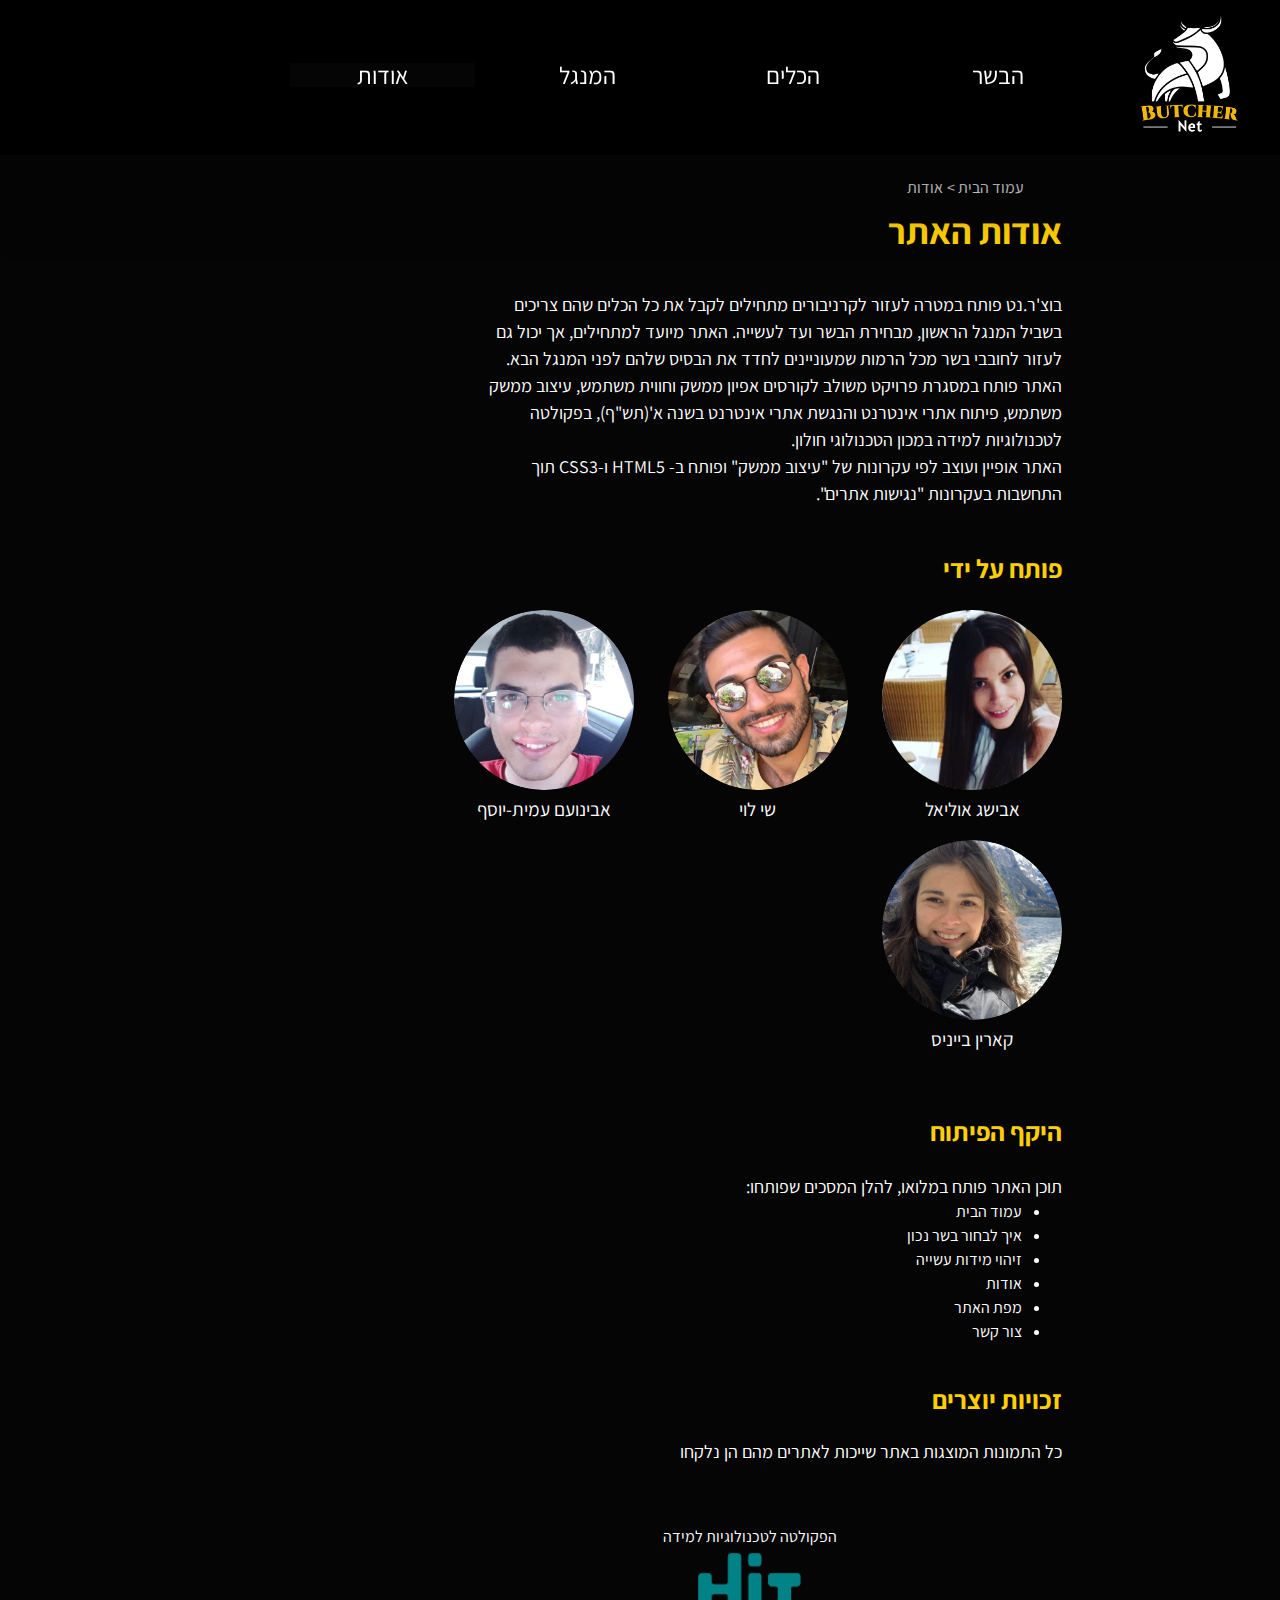
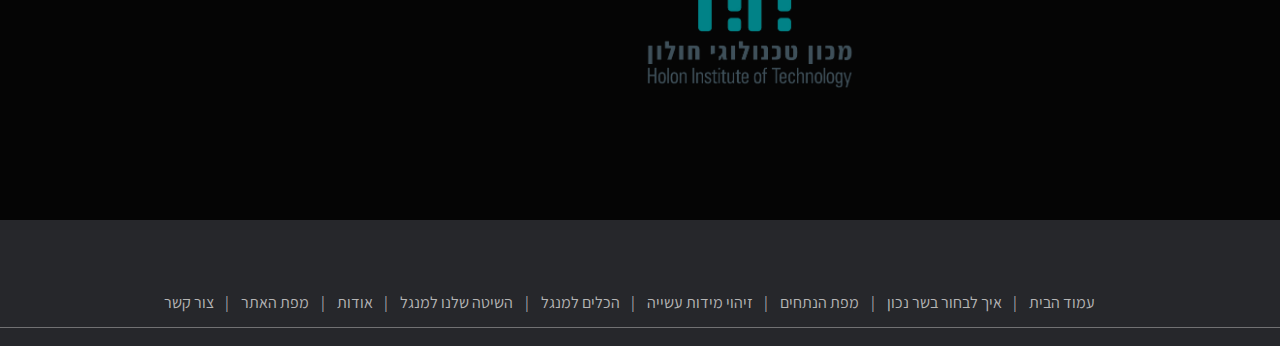
==== about.html @ 067b2d6e "init" ====
﻿<!DOCTYPE html>
<html lang="he" dir="rtl">

<head>
    <meta charset="utf-8" />
    <title>אתר המתמחה בבשר - Butcher.Net | אודות </title>
    <meta name="description" content="אודות" />
    <meta name="keywords" content="אודות האתר, פרויקט פיתוח אתר, אבישג אוליאל, שי לוי, אבינועם עמית-יוסף, קארין בייניס" />
    <meta name="author" content="Avishag Oliel, Shay Levi, Avinoam Amit-Joseph, Karin Baenis" />
    <meta name="viewport" content="width=device-width, initial-scale=1.0, user-scalable=yes">
    <link rel="icon" href="images/black-logo.png" type="image/png" sizes="16x16">


    <!-- CSS -->

    <link href="styles/reset.css" rel="stylesheet" />
    <link href="styles/‏‏myStyle-2.css" rel="stylesheet" />

    <!-- JS -->
    <script src="jScripts/jquery-1.12.0.min.js"></script>




</head>


<!-- תפריט רגיל -->
<body>
    <header>
        <a id="mainContent" title="דלג לתוכן" href="#">דלג לתוכן</a>
        <div class="header_navbar">
            <nav class="nav-1" id="first-nav">
                <ul class="nav-ul">
                    <li class="nav-image">
                        <a tabindex="1" href="#">
                            <img class="logo" id="one-logo" src="images/logo.png" alt="">
                        </a>
                    </li>
                    <li tabindex="2" class="top-nav">
                        הבשר
                        <ul class="drop-rap">
                            <li class="drop-nav"><a tabindex="2" class="page-link" href="howToChooseRight.html">איך לבחור בשר נכון</a></li>
                            <li class="drop-nav"><a tabindex="2" class="page-link no-drop" href="#">מפת הנתחים</a></li>
                            <li class="drop-nav"><a tabindex="2" class="page-link" href="DOfD.html">זיהוי מידות עשייה</a></li>
                        </ul>
                    </li>
                    <li tabindex="3" class="top-nav">
                        הכלים
                        <ul class="drop-rap">
                            <li class="drop-nav"><a tabindex="3" class="page-link no-drop" href="#">הכלים למנגל</a></li>
                        </ul>
                    </li>
                    <li tabindex="4" class="top-nav">
                        המנגל
                        <ul class="drop-rap">
                            <li class="drop-nav"><a tabindex="4" class="page-link no-drop" href="#"> השיטה שלנו למנגל</a></li>
                        </ul>
                    </li>
                    <li class="top-nav">
                        <a class="abut-nav" tabindex="5" href="about.html">אודות</a>
                    </li>
                </ul>
            </nav>
        </div>
    </header>
    <div id="breadcrumbs">
        <nav>
            <ol>
                <li><a href="index.html">עמוד הבית </a></li>
                <li>אודות</li>
            </ol>
        </nav>
    </div>
    <div class="container-about">
        <article id="about-main" role="main">
            <h1 class="h-map">אודות האתר</h1>
            <section class="about-sec">
                <p class="p-about">
                    בוצ'ר.נט פותח במטרה לעזור לקרניבורים מתחילים לקבל את כל הכלים שהם
                    צריכים בשביל המנגל הראשון, מבחירת הבשר ועד לעשייה.
                    האתר מיועד למתחילים, אך יכול גם לעזור לחובבי בשר מכל הרמות
                    שמעוניינים לחדד את הבסיס שלהם  לפני המנגל הבא.
                </p>
                <p class="p-about">
                    האתר פותח במסגרת פרויקט משולב לקורסים אפיון ממשק וחווית משתמש, עיצוב ממשק משתמש,
                    פיתוח אתרי אינטרנט והנגשת אתרי אינטרנט בשנה א'(תש"ף), בפקולטה לטכנולוגיות למידה במכון הטכנולוגי חולון.
                </p>

                <p class="p-about">
                    האתר אופיין ועוצב לפי עקרונות של "עיצוב ממשק" ופותח ב- HTML5 ו-CSS3 תוך התחשבות בעקרונות
                    "נגישות אתרים".
                </p>
            </section>
            <section class="about-sec">
                <h2 class="sec-h-about">פותח על ידי</h2>
                <div class="about-img" id="avishag"><p>אבישג אוליאל</p></div>
                <div class="about-img" id="shay"><p>שי לוי</p></div>
                <div class="about-img" id="avinoam"><p>אבינועם עמית-יוסף</p></div>
                <div class="about-img" id="karin"><p>קארין בייניס</p></div>
            </section>
            <section class="about-sec">
                <h2 class="sec-h-about">היקף הפיתוח</h2>
                <p class="p-about">
                    תוכן האתר פותח במלואו, להלן המסכים שפותחו:
                </p>
                <ul>
                    <li><a href="index.html">עמוד הבית</a></li>
                    <li><a href="howToChooseRight.html">איך לבחור בשר נכון</a></li>
                    <li><a href="DOfD.html">זיהוי מידות עשייה</a></li>
                    <li><a href="about.html">אודות</a></li>
                    <li><a href="siteMap.html">מפת האתר</a></li>
                    <li><a href="contactUs.html">צור קשר</a></li>
                </ul>
                <section class="about-sec">
                    <h2 class="sec-h-about">זכויות יוצרים</h2>
                    <p class="p-about">
                        כל התמונות המוצגות באתר שייכות לאתרים מהם הן נלקחו
                    </p>

                    <div id="logoHit">
                        <a href="http://www.hit.ac.il/telem/overview" target="_blank">הפקולטה לטכנולוגיות למידה</a>
                        <img src="images/HIT-logo.png" alt="לוגו המכון הטכנולוגי חולון" />
                    </div>
                </section>
            </section>
</article>
    </div>
    <!-- Site footer -->
    <footer class="site-footer">
        <div class="container-so">
            <nav>
                <ul>
                    <li><a tabindex="6" href="index.html">עמוד הבית</a></li>
                    <li><a tabindex="7" href="howToChooseRight.html">איך לבחור בשר נכון</a></li>
                    <li><a tabindex="8" class="no-drop" href="#">מפת הנתחים</a></li>
                    <li><a tabindex="9" href="DOfD.html">זיהוי מידות עשייה</a></li>
                    <li><a tabindex="10" class="no-drop" href="#">הכלים למנגל</a></li>
                    <li><a tabindex="11" class="no-drop" href="#"> השיטה שלנו למנגל</a></li>
                    <li><a tabindex="12" href="about.html">אודות</a></li>
                    <li><a tabindex="13" href="siteMap.html">מפת האתר</a></li>
                    <li><a tabindex="14" href="contactUs.html">צור קשר</a></li>
                </ul>
            </nav>
            <hr>
        </div>
    </footer>
</body>
</html>
---- styles/‏‏myStyle-2.css ----
﻿/*  font  */
@import url('https://fonts.googleapis.com/css2?family=Assistant&display=swap');


/*  שאילתות מדיה להתאמה של הדף בהגדלה עד 200% */
@media only screen and (max-width: 1400px) {

    #one-logo {
        width: 100px;
    }

    .col .span_3_of_6 {
        position: absolute;
        display: block;
        right: 90%;
    }

    .container-contact, .container-how-to, container-siteMap {
        position: relative;
        margin: 5% 10% 0% 30%;
    }

    #first-nav {
        right: 10%;
        top: 8%;
    }
    .abut-nav {
        font-family: 'Assistant', sans-serif;
        display: block;
        background-color: #050505;
        color: white;
        text-align: center;
        width: -94px;
        padding: unset;
        margin-right: 0 auto;
    }
    #secound-nav {
        z-index: 5000;
    }

    .doneness .shipud-pic {
        position: absolute;
        display: inline-block;
        top: 20%;
        left: -35%;
        height: 600px;
    }

    .box#rare {
        z-index: 1000;
        position: absolute;
        display: inline-block;
        top: 24%;
        left: -33%;
        width: 180px;
        height: 17%;
        background: #05050544;
        box-shadow: #05050544 3px 1px;
    }

    #chef_pic {
        position: absolute;
        top: 18%;
        left: -227px;
        width: 60%;
        left: -220px;
        z-index: -100;
    }

    #hand_method {
        display: block;
        right: 0%;
    }

    #temperature_method {
        position: relative;
        top: 100px;
        left: 0;
    }





        /* חוצץ לבן ייעלם בהגדלה מעל 100 אחוז */
        #zoom-white-block-hide {
            display: none;
        }
}     

body {
    display: initial;
    width: 1280px !important;
    direction: rtl;
    background-color: #050505;
    color: white;
    font-family: 'Assistant', sans-serif;
}

header {
    position: sticky;
    top: 0;
    height: 155px;
    z-index: 1;
}


/* nav-1 */
.nav-1 {
    display: block;
    font-size: x-large;
}

.header_navbar {
    height: 155px;
}

.nav-ul {
    height: 155px;
    display: flex;
    align-items: center;
    background-color: #000000de;
    box-shadow: 8px 12px 80px #050505
}


.drop-rap {
    display: none;
    position: absolute;
    background: #050505b7;
}

.drop-nav {
    font-family: 'Assistant', sans-serif;
    display: block;
    background-color: #050505;
    color: white;
    text-align: center;
    width: -94px;
    padding: unset;
    margin-right: 0 auto;
}

    .drop-nav:hover li {
        display: block;
        position: relative;
        right: 140px;
        top: -49px;
    }

    .drop-nav:focus li {
        display: block;
        position: relative;
        right: 140px;
        top: -49px;
    }


.top-nav {
    font-family: 'Assistant', sans-serif;
    float: right;
    display: block;
    color: white;
    text-decoration: none;
    text-align: center;
    /*  גורם לתפריט לרדת ב175 אחוז הגדלה */
    width: 185px;
    height: 30px;
    padding: 10px;
    transition: 0.2s;
}

    .top-nav:hover ul, .top-nav:focus ul, .top-nav:focus-within ul {
        padding: 0;
        float: none;
        color: white;
        display: block;
        position: relative;
        top: 20px;
        box-shadow: 0px 8px 40px #ffffff38;
    }

    .top-nav:hover, .top-nav:focus, .top-nav:focus-within {
        border-bottom: 3px solid #ffd000;
        transition: 0.2s;
        z-index: 1;
    }




.page-link {
    color: white;
    text-decoration: none;
    font-size: 18px;
    display: block;
    position: relative;
    height: 34px;
    padding-top: 9px;
}

@keyframes opacity {

    0% {
        background-color:  #ffd000;
        color: #000;

    }
    70% {
        background-color: #000;
          color: #ffd000;
          opacity: 0.8;
       }

       100% {
        background-color:  #ffd000;
        color: #000;
        opacity: 1;
       }
        

}


    .page-link:hover, .page-link:focus, .page-link:focus-within {
        color: #ffd000;
        background-color: #80808000;
        padding-top: 9px;
        animation: opacity 1s ease-in-out ;
      
    }

nav ul .nav-image {
    height: fit-content;
    margin-left: 40px;
}

    nav ul .nav-image:hover, .nav-image:focus-within {
        transition: 0.2s;
        transform: scale(1.1);
        background-color: transparent;
    }

    .no-drop{
        cursor:no-drop;
    }
/* Breadcrumbs */

nav ol li {
    display: inline-block;
    font-family: 'Assistant', sans-serif;
}

    nav ol li:after {
        content: ">";
    }

    nav ol li:last-child:after {
        content: " ";
    }


#breadcrumbs {
    margin-right: 216px;
    margin-top: 25px;
}

    /* פוקוס על קישור במעבר עם המקלדת - 2.4.7 */
    a:focus {
        border: 2px solid #ffd000;
    }

    /* קישור נסתר - דלג לתוכן*/


    a#mainContent {
        font-size: large;
        position: fixed;
        overflow: hidden;
        color: white;
        right: -2000px;
    }


        a#mainContent:focus {
            top: 10%;
            right: 12%;
            overflow: visible;
        }

.logo {
    width: 100px;
    text-decoration: none;
}


a .logo:hover {
    border-bottom: none;
}


/*footer*/
.site-footer-home {
    background-color: #26272b;
    padding: 25px 0 1px 0px;
    color: #737373;
}
.site-footer {
    background-color: #26272b;
    padding: 25px 0 1px 0px;
    color: #737373;
    margin-top: 10%;
}


    .site-footer hr {
        border-top-color: #bbb;
        opacity: 0.5
    }



footer nav {
    padding: 0;
}

footer nav ul {
    text-align: center;
    margin-top: 50px;
}
    footer nav ul li {
        display: inline-block;
    }

        footer nav ul li a {
            color: #b5b5b5;
        }

            footer nav ul li a:after {
                content: "|";
                display: inline-block;
                height: 10px;
                margin: 0 12px 0 7px;
            }
            footer nav ul li a:hover, footer nav ul li a:focus, footer nav ul li a:focus-within{
                color:white;
            }

            footer nav ul li:last-child a:after {
                content: "";
            }


@media (max-width:991px) {
    .site-footer [class^=col-] {
        margin-bottom: 30px
    }
}

@media (max-width:767px) {
    .site-footer {
        padding-bottom: 0
    }

        .site-footer .site-footer .social-icons {
            text-align: center
        }
}


/* טופס צור קשר */
input[type=text], select, textarea {
    width: 100%;
    padding: 12px;
    border: 1px solid #ccc;
    border-radius: 4px;
    box-sizing: border-box;
    margin-top: 6px;
    margin-bottom: 16px;
    resize: vertical;
}

input[type=submit] {
    background-color: #ffd000;
    color: black;
    padding: 12px 20px;
    border: none;
    border-radius: 4px;
    cursor: pointer;
    width: 150px;
}

    input[type=submit]:hover {
        background-color: #45a049;
    }

.contactUs-box {
    background-color: #ffffff40;
    margin-top: 16px;
    border-radius: 5px;
    padding: 20px;
    width: 65%;
}

.container-contact{
    display:flex;
    align-items:center;
    justify-content:center;
    
}


#contact-us-main {
    display: flex;
    flex-direction: column;
    align-items: center;
}

.p-contact-us {
    margin: 2%;
    font-size: 18px;
}
/***************************************
/************** דף הבית ***************/
/***************************************/
/* תמונת אווירה */
.avira {
    position: relative;
    height: 780px;
    background-image: url(../images/tageline-bg-img.jpg);
    background-repeat: round;
    background-size: 1300px 1300px;
    background-position: 0 100px;
    background-attachment: fixed;
    width: 93%;
    animation: moveSlideshow 1.5s ease-in-out;
    right: 4%;
}

.container-home {
    display: flex;
    align-items: center;
    justify-content: center;
    position: relative;
}

  @keyframes moveSlideshow {
    0% { 
        transform: translateY(15 0%);  
      }
      100% { 
        transform: translateY(0);  
      }
  }

  


/* סלוגן האתר */
.tagline {
    position: relative;
    font-size: 60px;
    top: 60%;
    clear: both;
    margin: 0 auto;
    width: max-content;
}

.logo-head-tagline{
    display: block;
    position: relative;
    top: 60%;
    margin: 0 auto;
    width: 45%;
}

/* על מנת שהסלוגן יופיע מעל התמונה */
    .homepage_background {
    position: relative;
    animation: moveSlideshow 3s ease-in-out;
}

#home-main {
    width: 100%;
    height: 100%;
}

.first-home-sec {
    margin-top: 8%;
    position: relative;
    height: 450px;
    margin-right: 9%;
    margin-left: 9%;
}
.p-home {
    width: 100%;
}
.h-home {
    padding-top: 7%;
}
/* עיצוב לקישור בסוף כל הפניה למאמר */
.a-link-after-p {
    font-family: 'Assistant', sans-serif;
    font-size: 26px;
    color: #ffd000;
}
.under-link {
    text-align: center;
}

.line-wrapper {
    display: flex;
    justify-content: center;
}

    .line-wrapper > img {
        object-fit: cover;
        width: 60%;
    }

.mini_articles {
    height: 100%;
}

.link-p-wrapper {
    display: flex;
    width: 50%;
    flex-direction: column;
}

/* לבחור נכון */
#meat_tips {
    background-image: url(../images/istockphoto-122696908-612x612.jpg);
    background-repeat: no-repeat;
    position: relative;
    float: left;
    background-size: contain;
    width: 450px;
    height: 450px;
}


/* להגיע מוכנים לקצב */
#meats {
    background-image: url(../images/meats.png);
    background-repeat: no-repeat;
    position: relative;
    float: right;
    background-size: contain;
    width: 523px;
    height: 450px;
}
.sec-h-home {
    float: left;
    padding-top: 7%;
}
.sec-p-home {
    width: 283px;
}

/* להפוך בדיוק ברגע הנכון */
#real-time {
    background-image: url(../images/real-time.png);
    background-repeat: no-repeat;
    position: relative;
    float: left;
    background-size: contain;
    width: 584px;
    height: 606px;
}







/*  איך לבחור נכון - תמונת אווירה */
.container-how-to {
    position: relative;
    margin: 3% 14% 0% 14%;
    padding: 10px;
}

#chef {
    background-image: url(../images/chef-2.png);
    background-size: cover;
    background-repeat: no-repeat;
    width: 45%;
    height: 300px;
    display: inline-block;
    background-size: cover;
}


.how-to-wrapper {
    width: 55%;
}

.top-how-to {
    width: 100%;
    display: flex;
    flex-wrap: wrap;
    justify-content: space-between;
}
.sec-how-to {
    margin: 9%;
}
.pics-holder {
    height: 100%;
    display: flex;
    width: 100%;
    align-items: center;
    justify-content: space-around;
    margin-top: 3%;
}

.good-meat {
    width: 300px;
    height: 300px;
    object-fit: contain;

}

    .good-meat > img {
        width: 90%;
        object-fit: contain;
    }

.bad-meat > img {
    width: 95%;
    object-fit: contain;
}

.bad-meat {
    width: 370px;
    height: 300px;
    display: inline-block;
}
.h-how-to {
    font-family: 'Assistant', sans-serif !important;
    font-size: 36px;
    color: #ffd000;
    margin-bottom: 3%;
}

.sec-h-how-to {
    width: 100%;
    font-size: 30px;
}
.p-how-to {
    line-height: 150%;
    font-family: 'Assistant', sans-serif;
    font-size: 26px;
}

.bullet-holder {
    margin-right: 3%;
    margin-top: 3%;
}
.bullet-holder-prime {
    margin-top: 3%;
    display: inline-flex;
    width: 100%;
    align-items: baseline;
}

.bullets {
    font-family: 'Assistant', sans-serif;
    font-size: 26px;
    height: 37px;
    width: 740px;
}

.bullets-prime {
    display: inline-block;
    font-size: 20px;
    text-align: center;
    list-style: none;
    display: flex;
    flex-direction: column;
    height: fit-content;
}

.Select-pic {
    width: 100%;
    height: 100%;
    position: relative;
    display: inline-block;
    height: fit-content;
}
.Prime-pic {
    width: 100%;
    height: 100%;
    position: relative;
}

    .Choice-pic > img, .Prime-pic > img {
        object-fit: contain;
        width: 60%;
        transform: rotate(-27.78deg);
    }

    .Select-pic > img {
        object-fit: contain;
        width: 92%;
        transform: rotate(-27.78deg);
    }

.Choice-pic {
    position: relative;
    height: fit-content;
    display: inline-block;
}

.last-p-how-to {
    font-family: 'Assistant', sans-serif;
    font-size: 26px;
}

.link-p-wrapper-how-to{
    display: flex;
    margin-top: 10%;
}

.link-after-p:hover a {
    filter: saturate(0.3);
    transition: all 0.1s ease;
}

.link-after-p:hover .line-wrapper {
    filter: blur(1);
    filter: saturate(0.3);
    transition: all 0.1s ease;
}


/***************************************
/**************** siteMap ****************/
/***************************************/

.container-siteMap {
    display: flex;
    align-items: center;
    justify-content: center;
}

#siteMap-main {
    display: flex;
    flex-direction: column;
    align-items: center;
    width: 90%;
    height: 100%;
}

.map-wrapper {
    width: 100%;
}

.nav-map-wrapper {
    width: 100%;
    display: flex;
    flex-direction: column;
    align-items: center;
}

.site-map h1 {
    margin-top: -100px;
}

.mainContent-map {
    display: flex;
    flex-direction: column;
    align-items: center;
    height: 100%;
    width: 100%;
    margin-bottom: -4%;
}

.map-link:hover {
    color: #ffd000;
}

.site-low {
    color: rebeccapurple;
    margin: 14px;
    padding-right: 50px;
}

ul#siteMap > li {
    margin: 0 14px;
}


ul#siteMap a {
    font-size: 16px;
    text-decoration: none;
}

#siteMap {
    margin-top: 4%;
    display: inline-flex;
}

.site-nav {
    display: block;
    display: block;
    text-align: center;
    width: 185px;
    height: 30px;
    padding: 10px;
}

.h-map {
    font-size: 36px;
    margin-top: 2%;
}

.drop-rap-nav-rap {
    position: absolute;
}

.drop-nav-map {
    display: block;
    margin-top: 13%;
    height: 34px;
    padding-top: 9px;
    width: 114px;
}

.nav-rap-map {
    padding: 0;
    text-align: center;
    display: flex;
    flex-direction: column;
    align-items: center;
}

h1, h2 {
    color: #ffd000;
}

a {
    color: white;
    text-decoration: none;
}

li, h1, h2, a {
    font-family: 'Assistant', sans-serif;
}

/***************************************
/**************** about ****************/
/***************************************/


.container-about {
    display: flex;
    align-items: center;
    justify-content: center;
    margin-right: 17%;
    margin-left: 17%;
}

.about-sec {
    margin-top: 5%;
    line-height: 1.5;
    width: 86%;
}

#about-main {
    display: flex;
    flex-direction: column;
}

.about-img {
    display: inline-block;
    border-radius: 50%;
    width: 180px;
    height: 180px;
    text-align: center;
    margin: 0px 0px 50px 30px;
    background-position: center;
    background-repeat: no-repeat;
    background-size: cover;
}

.p-about {
    margin-left: 19%;
    font-size: 18px;
}
.sec-h-about {
    font-size: 26px;
    padding-bottom: 3%;
}
.about-img p {
    font-size: 19px;
    position: relative;
    top: 185px;
}

.about-img#avishag {
    background-image: url('../images/avishag.jpg');
}

.about-img#shay {
    background-image: url(../images/shay.png);
}

.about-img#avinoam {
    background-image: url(../images/avinoan.png);
}

.about-img#karin {
    background-image: url('../images/karin.png');
}

#logoHit {
    text-align: center;
    margin-top: 60px;
}


    #logoHit img {
        max-width: 220px;
        display: block;
        margin: 0 auto;
    }



/***************************************
/**************** siteMap ****************/
/***************************************/

.container-siteMap {
    display: flex;
    align-items: center;
    justify-content: center;
}

#siteMap-main {
    display: flex;
    flex-direction: column;
    align-items: center;
    width: 90%;
    height: 100%;
}

.map-wrapper {
    width: 100%;
}

.nav-map-wrapper {
    width: 100%;
    display: flex;
    flex-direction: column;
    align-items: center;
}

.site-map h1 {
    margin-top: -100px;
}

.mainContent-map {
    display: flex;
    flex-direction: column;
    align-items: center;
    height: 100%;
    width: 100%;
    margin-bottom: -4%;
}

.map-link:hover {
    color: #ffd000;
}

.site-low {
    color: rebeccapurple;
    margin: 14px;
    padding-right: 50px;
}

ul#siteMap > li {
    margin: 0 14px;
}


ul#siteMap a {
    font-size: 16px;
    text-decoration: none;
}

#siteMap {
    margin-top: 4%;
    display: inline-flex;
}

.site-nav {
    display: block;
    display: block;
    text-align: center;
    width: 185px;
    height: 30px;
    padding: 10px;
}

.h-map {
    font-size: 36px;
    margin-top: 2%;
}

.drop-rap-nav-rap {
    position: absolute;
}

.drop-nav-map {
    display: block;
    margin-top: 13%;
    height: 34px;
    padding-top: 9px;
    width: 114px;
}

.nav-rap-map {
    padding: 0;
    text-align: center;
    display: flex;
    flex-direction: column;
    align-items: center;
}

h1, h2 {
    color: #ffd000;
}

a {
    color: white;
    text-decoration: none;
}

li, h1, h2, a, p {
    font-family: 'Assistant', sans-serif;
}

/***************************************
/**************** grid ****************/
    /***************************************

/*  GROUPING  */
    .group:before, .group:after {
    content: "";
    display: table;
}

.group:after {
    clear: both;
}

.group {
    zoom: 1; /* For IE 6/7 */
}

/*  GRID OF THREE  */
.span_3_of_3 {
    width: 100%;
}

.span_2_of_3 {
    width: 66.1%;
}

.span_1_of_3 {
    width: 32.2%;
}

/*  SECTIONS  */
.section {
    clear: both;
    padding: 0px;
    margin: 0px;
}

/*  COLUMN SETUP  */
.col {
    display: block;
    float: left;
    margin: 1% 0 1% 1.6%;
    /*background-color: rgba(255, 0, 128, 0.247);*/
}

    .col:first-child {
        margin-left: 0;
    }


/*  GO FULL WIDTH AT LESS THAN 480 PIXELS */

@media only screen and (max-width: 480px) {
    .col {
        margin: 1% 0 1% 0%;
    }

    .span_3_of_3, .span_2_of_3, .span_1_of_3 {
        width: 100%;
    }
}


#end-meat {
    background-image: url(../images/good-meat-end.png);
    background-size: cover;
    background-repeat: no-repeat;
    width: 300px;
    height: 300px;
    display: inline-block;
    background-size: cover;
    float: left;
}
.big-meat {
    width: 400px;
    height: 300px;
}
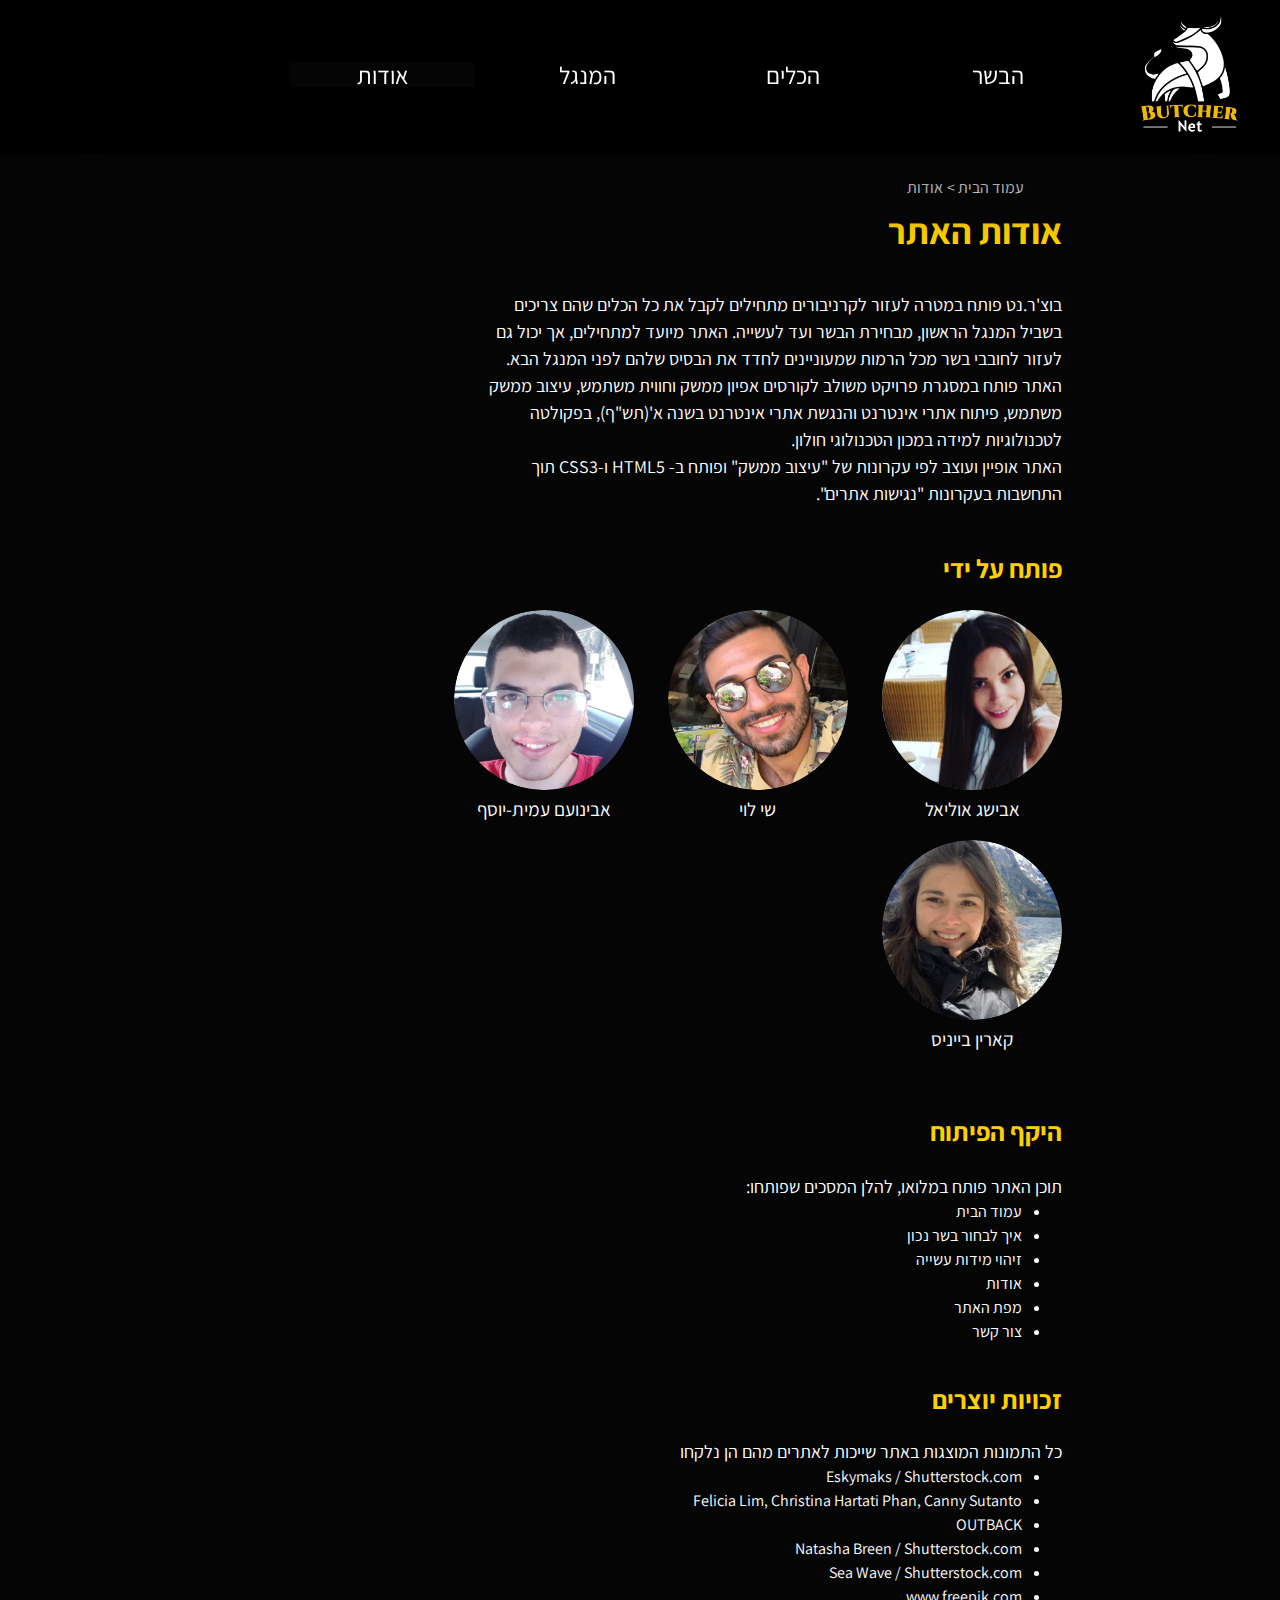
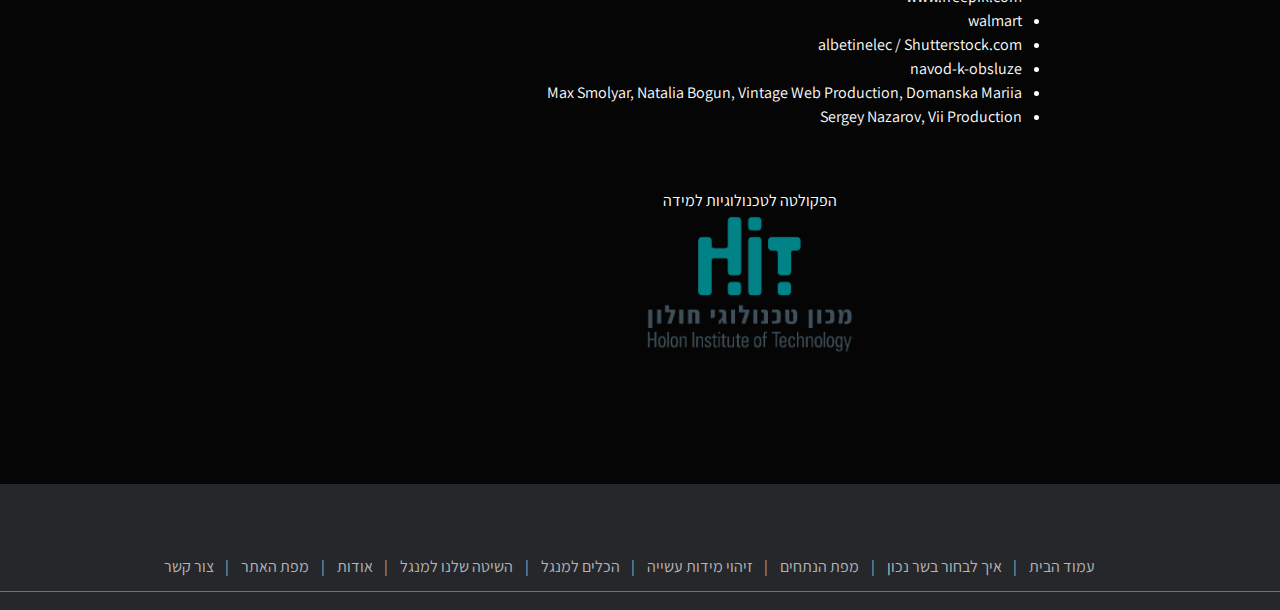
==== commit ddc27f49: "secon" ====
--- a/about.html
+++ b/about.html
@@ -28,7 +28,7 @@
 <!-- תפריט רגיל -->
 <body>
     <header>
-        <a id="mainContent" title="דלג לתוכן" href="#">דלג לתוכן</a>
+        <a class="mainContent" title="דלג לתוכן" href="#">דלג לתוכן</a>
         <div class="header_navbar">
             <nav class="nav-1" id="first-nav">
                 <ul class="nav-ul">
@@ -74,6 +74,8 @@
     </div>
     <div class="container-about">
         <article id="about-main" role="main">
+                        <!-- דילוג לתוכן עיקרי -->
+                        <a name="mainContent"></a>
             <h1 class="h-map">אודות האתר</h1>
             <section class="about-sec">
                 <p class="p-about">
@@ -117,6 +119,30 @@
                     <p class="p-about">
                         כל התמונות המוצגות באתר שייכות לאתרים מהם הן נלקחו
                     </p>
+                    <ul>
+                      
+                        <li>  Eskymaks / Shutterstock.com</li>
+                        <li>  Felicia Lim, Christina Hartati Phan, Canny Sutanto</li>
+                        <li>  OUTBACK </li>
+                        <li> Natasha Breen / Shutterstock.com</li>
+                        <li>Sea Wave / Shutterstock.com</li>
+                        <li> www.freepik.com</li>
+                        <li> walmart</li>
+                        <li>  albetinelec / Shutterstock.com</li>
+                        <li>  navod-k-obsluze   </li>
+                        <li>  Max Smolyar, Natalia Bogun, Vintage Web Production, Domanska Mariia   </li>
+                        <li>  Sergey Nazarov, Vii Production  </li>
+                        
+                    </ul>
+                    
+                    
+                   
+                    
+                   
+                   
+                    
+                    
+
 
                     <div id="logoHit">
                         <a href="http://www.hit.ac.il/telem/overview" target="_blank">הפקולטה לטכנולוגיות למידה</a>
--- a/styles/‏‏myStyle-2.css
+++ b/styles/‏‏myStyle-2.css
@@ -199,34 +199,13 @@
     padding-top: 9px;
 }
 
-@keyframes opacity {
-
-    0% {
-        background-color:  #ffd000;
-        color: #000;
-
-    }
-    70% {
-        background-color: #000;
-          color: #ffd000;
-          opacity: 0.8;
-       }
-
-       100% {
-        background-color:  #ffd000;
-        color: #000;
-        opacity: 1;
-       }
-        
-
-}
 
 
     .page-link:hover, .page-link:focus, .page-link:focus-within {
         color: #ffd000;
         background-color: #80808000;
         padding-top: 9px;
-        animation: opacity 1s ease-in-out ;
+    
       
     }
 
@@ -273,7 +252,7 @@
     /* קישור נסתר - דלג לתוכן*/
 
 
-    a#mainContent {
+    a.mainContent {
         font-size: large;
         position: fixed;
         overflow: hidden;
@@ -282,7 +261,7 @@
     }
 
 
-        a#mainContent:focus {
+        a.mainContent:focus {
             top: 10%;
             right: 12%;
             overflow: visible;
@@ -619,9 +598,35 @@
     width: 300px;
     height: 300px;
     object-fit: contain;
-
-}
-
+}
+
+
+#center {
+    position: relative;
+    width: 55%;
+    height: 40%;
+    top: 40px;
+}
+
+ img#real-size {
+        position: relative;
+        top: 30%;
+ }
+
+ img#big-size {
+    width: 141%;
+    position: relative;
+    top: -35%;
+    left: 20%;
+}
+#big-pic{
+position: relative;
+    /* width: 100%; */
+    /* height: 40%; */
+    top: 40px;
+    width: 530px;
+    left: 25%;
+}
     .good-meat > img {
         width: 90%;
         object-fit: contain;
